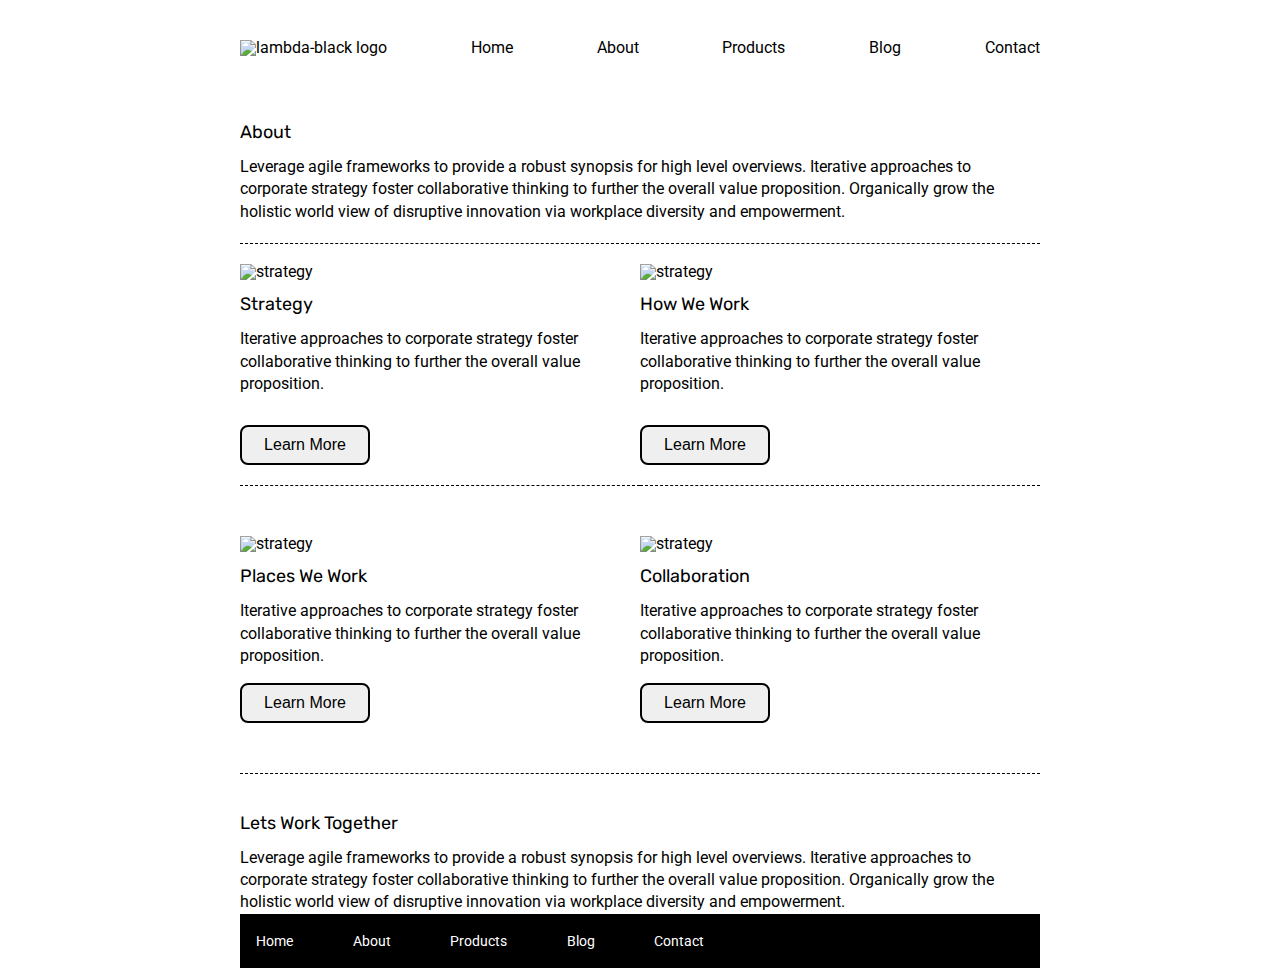
==== about.html @ dd72c279 "mvp" ====
<!doctype html>

<html lang="en">

<head>
  <meta charset="utf-8">

  <title>Sprint Challenge - About</title>

  <link href="https://fonts.googleapis.com/css?family=Roboto|Rubik" rel="stylesheet">
  <link rel="stylesheet" href="css/index.css">

</head>

<body>
  <div class="container about-page">
    <header>
      <nav class="navbar">
        <a href=""><img src="img/lambda-black.png" alt="lambda-black logo"></a>
        <a href="index.html">Home</a>
        <a href="">About</a>
        <a href="">Products</a>
        <a href="">Blog</a>
        <a href="">Contact</a>
      </nav>
    </header>

    <img class="banner" src="img/jumbo-about.png" alt="">

    <section class="about-top-content">
      <div class="text-container">
        <h2>About</h2>
        <p> Leverage agile frameworks to provide a robust synopsis for high level overviews. Iterative approaches to
          corporate strategy foster collaborative thinking to further the overall value proposition. Organically grow
          the holistic world view of disruptive innovation via workplace diversity and empowerment.
        </p>
      </div>
    </section>

    <section class="about-middle-content">
      <div class="flex">
        <img src="img/about-plan.png" alt="strategy">
        <h2>Strategy</h2>
        <p> Iterative approaches to corporate strategy foster collaborative thinking to further the overall value
          proposition.
        </p>
        <button>Learn More</button>
      </div>
      <!--  -->
      <div class="flex">
        <img src="img/about-working.png" alt="strategy">
        <h2>How We Work</h2>
        <p>Iterative approaches to corporate strategy foster collaborative thinking to further the overall value
          proposition.
        </p>
        <button>Learn More</button>
      </div>
      <!--  -->
    </section>

    <section class="about-bottom-content">
      <div class="flex">
        <img src="img/about-office.png" alt="strategy">
        <h2>Places We Work</h2>
        <p> Iterative approaches to corporate strategy foster collaborative thinking to further the overall value
          proposition.
        </p>
        <button>Learn More</button>
      </div>
      <!--  -->
      <div class="flex">
        <img src="img/about-meeting.png" alt="strategy">
        <h2>Collaboration</h2>
        <p>Iterative approaches to corporate strategy foster collaborative thinking to further the overall value
          proposition.</p>
          <button>Learn More</button>
      </div>
    </section>
    <!--  -->
    <section>
      <h2 class="last-section">Lets Work Together</h2>
      <p>Leverage agile frameworks to provide a robust synopsis for high level overviews. Iterative approaches to corporate
          strategy foster collaborative thinking to further the overall value proposition. Organically grow the holistic world
          view of disruptive innovation via workplace diversity and empowerment.</p>
    </section>












    <footer>
      <nav>
        <a href="index.html">Home</a>
        <a href="#">About</a>
        <a href="#">Products</a>
        <a href="#">Blog</a>
        <a href="#">Contact</a>
      </nav>
    </footer>
  </div><!-- container -->
</body>

</html>
---- css/index.css ----
/* http://meyerweb.com/eric/tools/css/reset/ 
   v2.0 | 20110126
   License: none (public domain)
*/

html, body, div, span, applet, object, iframe,
h1, h2, h3, h4, h5, h6, p, blockquote, pre,
a, abbr, acronym, address, big, cite, code,
del, dfn, em, img, ins, kbd, q, s, samp,
small, strike, strong, sub, sup, tt, var,
b, u, i, center,
dl, dt, dd, ol, ul, li,
fieldset, form, label, legend,
table, caption, tbody, tfoot, thead, tr, th, td,
article, aside, canvas, details, embed, 
figure, figcaption, footer, header, hgroup, 
menu, nav, output, ruby, section, summary,
time, mark, audio, video {
	margin: 0;
	padding: 0;
	border: 0;
	font-size: 100%;
	font: inherit;
	vertical-align: baseline;
}
/* HTML5 display-role reset for older browsers */
article, aside, details, figcaption, figure, 
footer, header, hgroup, menu, nav, section {
	display: block;
}
body {
	line-height: 1;
}
ol, ul {
	list-style: none;
}
blockquote, q {
	quotes: none;
}
blockquote:before, blockquote:after,
q:before, q:after {
	content: '';
	content: none;
}
table {
	border-collapse: collapse;
	border-spacing: 0;
}

* {
    box-sizing: border-box;
}

html, body {
    height: 100%;
    font-family: 'Roboto', sans-serif;
}

h1, h2, h3, h4, h5 {
    font-size: 18px;
    margin-bottom: 15px;
    font-family: 'Rubik', sans-serif;
}

p {
    line-height: 1.4;
}

.container {
    width: 800px;
    margin: 0 auto;
}

.top-content {
    display: flex;
    flex-wrap: wrap;
    justify-content: space-evenly;
    margin-bottom: 20px;
    border-bottom: 1px dashed black;
}

.top-content .text-container {
    width: 48%;
    padding: 0 1%;
    padding-bottom: 20px;  
}

.middle-content {
    margin-bottom: 20px;
    border-bottom: 1px dashed black;
}

.middle-content h2 {
    padding: 0 2%;
    margin-bottom: 0;
}

.middle-content .boxes {
    display: flex;
    flex-wrap: wrap;
    justify-content: space-evenly;
}

.middle-content .boxes .box {
    width: 12.5%;
    height: 100px;
    background: black;
    margin: 20px 2.5%;
    color: white;
    display: flex;
    align-items: center;
    justify-content: center;
}

.bottom-content {
    display: flex;
    margin: 0 2% 20px;
    justify-content: space-around;
}

.bottom-content .text-container {
    padding-right: 4%;
}

.bottom-content .text-container:last-child {
    padding-right: 0;
}

footer {
    width: 100%;
    background: black;
}

footer nav {
    width: 60%;
    display: flex;
    justify-content: space-between;
    align-items: center;
    padding: 20px 2%;
    font-size: 14px;
}

footer nav a {
    color: white;
    text-decoration: none;
}

/* header */

.navbar {
   display: flex;
   justify-content: space-between;
    align-items: baseline;
    margin: 5% 0;
}   

.navbar a {
    color: #000;
    text-decoration: none;
}

/* banner */

.banner {
    margin-bottom: 3%;
}

/* boxes */

.boxes .box:nth-child(1) {
    background-color: teal;
}

.boxes .box:nth-child(2) {
    background-color: gold;
}

.boxes .box:nth-child(3) {
    background-color: cadetblue;
}

.boxes .box:nth-child(4) {
    background-color: coral;
}

.boxes .box:nth-child(5) {
    background-color: crimson;
}

.boxes .box:nth-child(6) {
    background-color: forestgreen;
}

.boxes .box:nth-child(7) {
    background-color: darkorchid;
}

.boxes .box:nth-child(8) {
    background-color: hotpink;
}

.boxes .box:nth-child(9) {
    background-color: indigo;
}

.boxes .box:nth-child(10) {
    background-color: dodgerblue;
}

/* about.html */

.about-top-content {
    margin-bottom: 20px;
    padding-bottom: 20px;
    border-bottom: 1px dashed black;
}

/* about-middle-content */

.about-middle-content {
    display: flex;
}

.about-middle-content .flex {
    border-bottom: 1px dashed black;
    padding-bottom: 20px;
}

.about-middle-content h2, .about-middle-content button {
    margin-top: 15px;
}

button {
    border-radius: 8px;
    width: 130px;
    height: 40px;
    border: 2px solid black;
    font-size: 1rem; 
}

/* about-bottom-content */

.about-bottom-content {
    display: flex;
    padding: 50px 0;
    border-bottom: 1px dashed black;
}

.about-bottom-content .flex h2 {
    margin-top: 15px;
}

.about-middle-content p, .about-bottom-content p {
    padding-bottom: 15px;
}

/* last */

section .last-section {
    padding-top: 40px;
}

section .last-section p {
    padding-bottom: 30px;
}
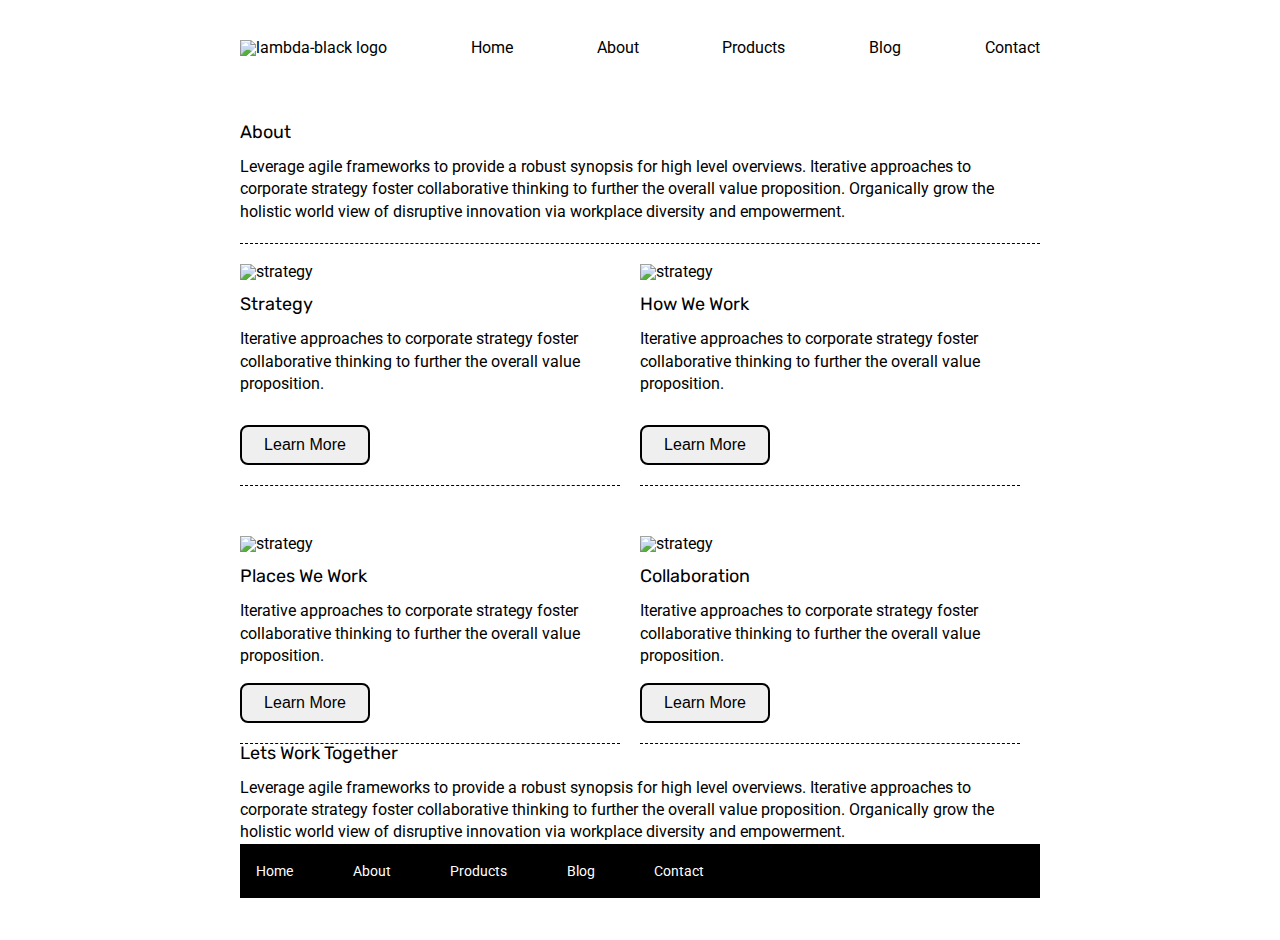
==== commit f2946cdd: "added margin to sections and padding for images" ====
--- a/about.html
+++ b/about.html
@@ -77,24 +77,13 @@
       </div>
     </section>
     <!--  -->
-    <section>
-      <h2 class="last-section">Lets Work Together</h2>
+    <section class="last-section">
+      <h2>Lets Work Together</h2>
       <p>Leverage agile frameworks to provide a robust synopsis for high level overviews. Iterative approaches to corporate
           strategy foster collaborative thinking to further the overall value proposition. Organically grow the holistic world
           view of disruptive innovation via workplace diversity and empowerment.</p>
     </section>
-
-
-
-
-
-
-
-
-
-
-
-
+    <!--  -->
     <footer>
       <nav>
         <a href="index.html">Home</a>
--- a/css/index.css
+++ b/css/index.css
@@ -224,6 +224,7 @@
 .about-middle-content .flex {
     border-bottom: 1px dashed black;
     padding-bottom: 20px;
+    margin-right: 20px;
 }
 
 .about-middle-content h2, .about-middle-content button {
@@ -242,14 +243,19 @@
 
 .about-bottom-content {
     display: flex;
-    padding: 50px 0;
-    border-bottom: 1px dashed black;
+    padding-top: 50px;
 }
 
 .about-bottom-content .flex h2 {
     margin-top: 15px;
 }
 
+.about-bottom-content .flex {
+    margin-right: 20px;
+    padding-bottom: 20px;
+    border-bottom: 1px dashed black;
+}
+
 .about-middle-content p, .about-bottom-content p {
     padding-bottom: 15px;
 }
@@ -257,12 +263,12 @@
 /* last */
 
 section .last-section {
-    padding-top: 40px;
+    padding: 40px 0;
 }
 
 section .last-section p {
-    padding-bottom: 30px;
-}
-
-
-
+    /* padding-bottom: 30px; */
+}
+
+
+
